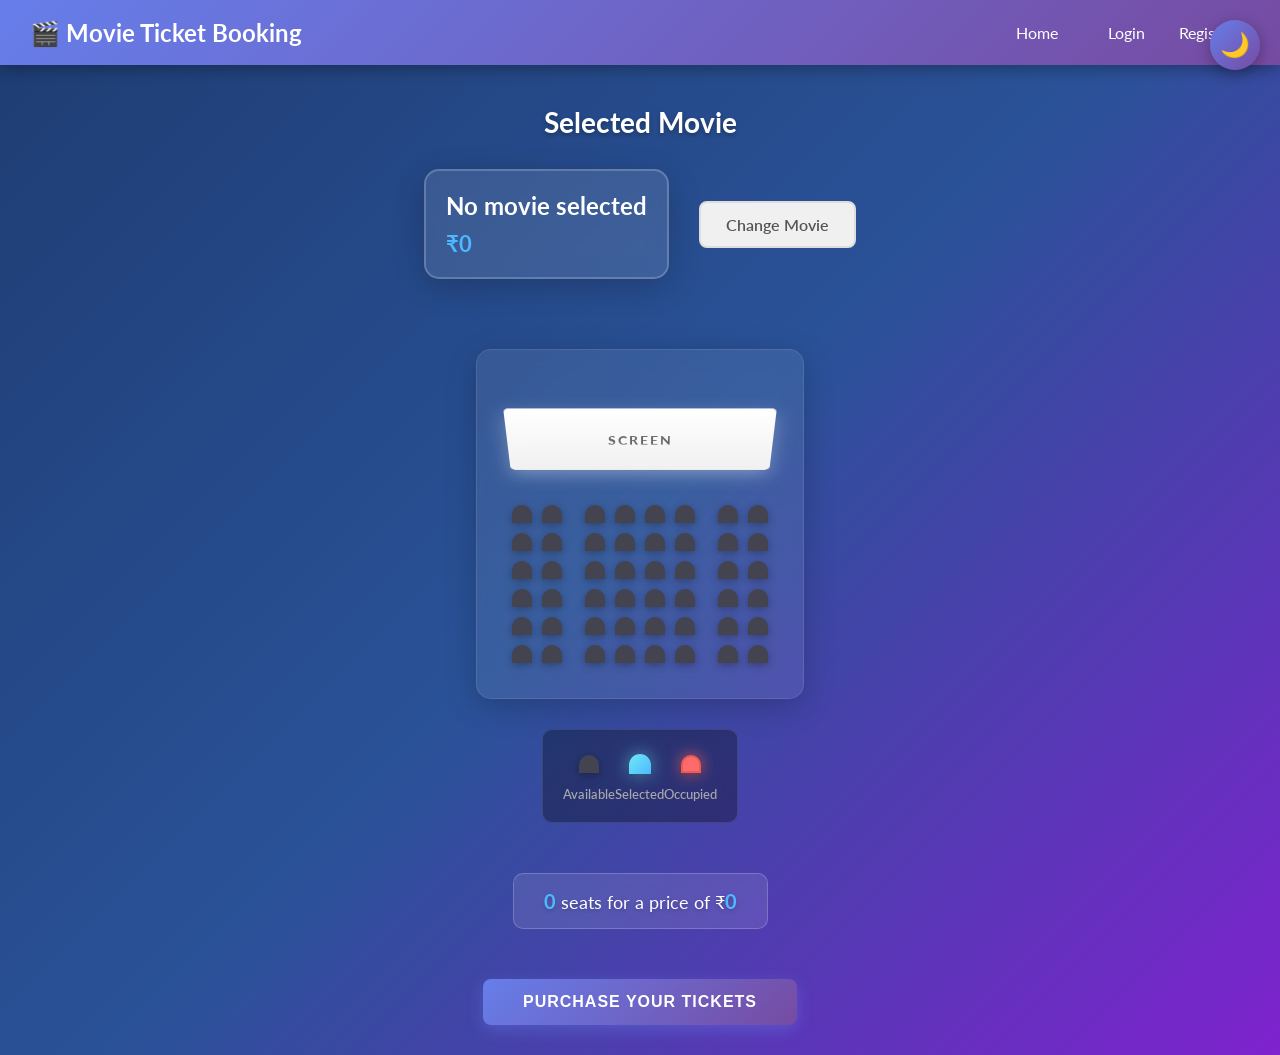
==== templates/booking.html @ c1f950c9 "Initial commit - Django movie booking website" ====
<!DOCTYPE html>
<html lang="en">
<head>
    <meta charset="UTF-8">
    <meta name="viewport" content="width=device-width, initial-scale=1.0">
    <title>Book Tickets - Movie Ticket Booking</title>
    <link rel="stylesheet" href="/static/style.css">
    <link rel="icon" href="data:image/svg+xml,<svg xmlns=%22http://www.w3.org/2000/svg%22 viewBox=%220 0 100 100%22><text y=%22.9em%22 font-size=%2290%22>🎬</text></svg>">
</head>
<body>
    <!-- Dark Mode Toggle -->
    <button class="dark-mode-toggle" onclick="toggleDarkMode()" title="Toggle Dark Mode">🌙</button>

    <!-- Navigation Bar -->
    <nav class="navbar">
        <h1>🎬 Movie Ticket Booking</h1>
        <div class="nav-links">
            <a href="/" class="nav-link">Home</a>
            <span id="authLinks">
                <a href="/login/" class="nav-link">Login</a>
                <a href="/register/" class="nav-link">Register</a>
            </span>
            <span id="userLinks" style="display: none;">
                <span id="userName" class="nav-link"></span>
                <a href="/payment-history/" class="nav-link">History</a>
                <a href="#" id="logoutBtn" class="nav-link">Logout</a>
            </span>
        </div>
    </nav>

    <!-- Selected Movie Info -->
    <div class="movie-selection-section">
        <h2>Selected Movie</h2>
        <div class="selected-movie-container" id="selectedMovieContainer">
            <div class="selected-movie-card" id="selectedMovieCard">
                <img id="selectedMovieImage" src="" alt="Movie Poster" class="selected-movie-poster">
                <div class="selected-movie-info">
                    <h3 id="selectedMovieTitle">No movie selected</h3>
                    <p class="price">₹<span id="selectedMoviePrice">0</span></p>
                </div>
            </div>
            <a href="/" class="btn btn-secondary change-movie-btn">Change Movie</a>
        </div>
    </div>

    <!-- Seat Selection -->
    <div class="container" id="seatContainer">
        <div class="screen">SCREEN</div>

        <div class="row">
            <div class="seat" data-seat-id="0" onclick="selectSeat(this)"></div>
            <div class="seat" data-seat-id="1" onclick="selectSeat(this)"></div>
            <div class="seat" data-seat-id="2" onclick="selectSeat(this)"></div>
            <div class="seat" data-seat-id="3" onclick="selectSeat(this)"></div>
            <div class="seat" data-seat-id="4" onclick="selectSeat(this)"></div>
            <div class="seat" data-seat-id="5" onclick="selectSeat(this)"></div>
            <div class="seat" data-seat-id="6" onclick="selectSeat(this)"></div>
            <div class="seat" data-seat-id="7" onclick="selectSeat(this)"></div>
        </div>
        <div class="row">
            <div class="seat" data-seat-id="8" onclick="selectSeat(this)"></div>
            <div class="seat" data-seat-id="9" onclick="selectSeat(this)"></div>
            <div class="seat" data-seat-id="10" onclick="selectSeat(this)"></div>
            <div class="seat" data-seat-id="11" onclick="selectSeat(this)"></div>
            <div class="seat" data-seat-id="12" onclick="selectSeat(this)"></div>
            <div class="seat" data-seat-id="13" onclick="selectSeat(this)"></div>
            <div class="seat" data-seat-id="14" onclick="selectSeat(this)"></div>
            <div class="seat" data-seat-id="15" onclick="selectSeat(this)"></div>
        </div>
        <div class="row">
            <div class="seat" data-seat-id="16" onclick="selectSeat(this)"></div>
            <div class="seat" data-seat-id="17" onclick="selectSeat(this)"></div>
            <div class="seat" data-seat-id="18" onclick="selectSeat(this)"></div>
            <div class="seat" data-seat-id="19" onclick="selectSeat(this)"></div>
            <div class="seat" data-seat-id="20" onclick="selectSeat(this)"></div>
            <div class="seat" data-seat-id="21" onclick="selectSeat(this)"></div>
            <div class="seat" data-seat-id="22" onclick="selectSeat(this)"></div>
            <div class="seat" data-seat-id="23" onclick="selectSeat(this)"></div>
        </div>
        <div class="row">
            <div class="seat" data-seat-id="24" onclick="selectSeat(this)"></div>
            <div class="seat" data-seat-id="25" onclick="selectSeat(this)"></div>
            <div class="seat" data-seat-id="26" onclick="selectSeat(this)"></div>
            <div class="seat" data-seat-id="27" onclick="selectSeat(this)"></div>
            <div class="seat" data-seat-id="28" onclick="selectSeat(this)"></div>
            <div class="seat" data-seat-id="29" onclick="selectSeat(this)"></div>
            <div class="seat" data-seat-id="30" onclick="selectSeat(this)"></div>
            <div class="seat" data-seat-id="31" onclick="selectSeat(this)"></div>
        </div>
        <div class="row">
            <div class="seat" data-seat-id="32" onclick="selectSeat(this)"></div>
            <div class="seat" data-seat-id="33" onclick="selectSeat(this)"></div>
            <div class="seat" data-seat-id="34" onclick="selectSeat(this)"></div>
            <div class="seat" data-seat-id="35" onclick="selectSeat(this)"></div>
            <div class="seat" data-seat-id="36" onclick="selectSeat(this)"></div>
            <div class="seat" data-seat-id="37" onclick="selectSeat(this)"></div>
            <div class="seat" data-seat-id="38" onclick="selectSeat(this)"></div>
            <div class="seat" data-seat-id="39" onclick="selectSeat(this)"></div>
        </div>
        <div class="row">
            <div class="seat" data-seat-id="40" onclick="selectSeat(this)"></div>
            <div class="seat" data-seat-id="41" onclick="selectSeat(this)"></div>
            <div class="seat" data-seat-id="42" onclick="selectSeat(this)"></div>
            <div class="seat" data-seat-id="43" onclick="selectSeat(this)"></div>
            <div class="seat" data-seat-id="44" onclick="selectSeat(this)"></div>
            <div class="seat" data-seat-id="45" onclick="selectSeat(this)"></div>
            <div class="seat" data-seat-id="46" onclick="selectSeat(this)"></div>
            <div class="seat" data-seat-id="47" onclick="selectSeat(this)"></div>
        </div>
    </div>

    <!-- Showcase -->
    <ul class="showcase" id="showcase">
        <li>
            <div class="seat"></div>
            <small>Available</small>
        </li>
        <li>
            <div class="seat selected"></div>
            <small>Selected</small>
        </li>
        <li>
            <div class="seat occupied"></div>
            <small>Occupied</small>
        </li>
    </ul>

    <!-- Text and Button -->
    <p class="text">
        <span id="count">0</span> seats for a price of ₹<span id="total">0</span>
    </p>

<div class="cta">
        <button class="purchase_btn" id="purchaseBtn" onclick="handlePurchaseClick()">Purchase Your Tickets</button>
    </div>

    <!-- Payment Status -->
    <div id="paymentStatus" class="payment-status" style="display: none;"></div>

    <!-- Customer Info Modal -->
    <div id="customerModal" class="modal">
        <div class="modal-content">
            <h2>Customer Information</h2>
            <form id="customerForm">
                <div class="form-group">
                    <label for="modalFirstName">First Name *</label>
                    <input type="text" id="modalFirstName" required>
                </div>
                <div class="form-group">
                    <label for="modalLastName">Last Name *</label>
                    <input type="text" id="modalLastName" required>
                </div>
                <div class="form-group">
                    <label for="modalEmail">Email *</label>
                    <input type="email" id="modalEmail" required>
                </div>
                <div class="form-group">
                    <label for="modalPhone">Phone *</label>
                    <input type="tel" id="modalPhone" required>
                </div>
<div class="modal-buttons">
                    <button type="button" id="cancelBtn" class="btn btn-secondary" onclick="closeCustomerModal()">Cancel</button>
                    <button type="button" id="proceedBtn" class="btn btn-primary" onclick="handleProceedToPayment()">Confirm & Select Payment</button>
                </div>
            </form>
        </div>
    </div>

<!-- Payment Method Modal -->
    <div id="paymentMethodModal" class="modal">
        <div class="modal-content">
            <h2>Select Payment Method</h2>
            <div class="payment-methods">
                <div class="payment-option" data-method="card" onclick="selectPaymentMethod('card')">
                    <div class="payment-icon">💳</div>
                    <h3>Card</h3>
                    <p>Pay with Debit/Credit Card</p>
                </div>
                <div class="payment-option" data-method="upi" onclick="selectPaymentMethod('upi')">
                    <div class="payment-icon">📱</div>
                    <h3>UPI</h3>
                    <p>Pay via UPI App</p>
                </div>
                <div class="payment-option" data-method="cash" onclick="selectPaymentMethod('cash')">
                    <div class="payment-icon">💵</div>
                    <h3>Cash</h3>
                    <p>Pay at Counter</p>
                </div>
            </div>
            <div class="modal-buttons">
                <button type="button" id="cancelPaymentMethodBtn" class="btn btn-secondary" onclick="closePaymentMethodModal()">Cancel</button>
            </div>
        </div>
    </div>

    <!-- UPI QR Modal -->
    <div id="upiModal" class="modal">
        <div class="modal-content">
            <h2>UPI Payment</h2>
            <div class="upi-details">
                <img id="qrCodeImage" src="" alt="UPI QR Code" style="max-width: 200px; display: none;">
                <div class="detail-item">
                    <span class="detail-label">Reference:</span>
                    <span class="detail-value" id="upiReference"></span>
                </div>
                <div class="detail-item">
                    <span class="detail-label">Amount:</span>
                    <span class="detail-value" id="upiAmount"></span>
                </div>
                <p style="margin-top: 15px; color: #666;">Scan the QR code using your UPI app to complete payment</p>
            </div>
            <div class="modal-buttons">
                <button type="button" id="cancelUpiBtn" class="btn btn-secondary">Cancel</button>
                <button type="button" id="confirmUpiBtn" class="btn btn-primary">I've Completed Payment</button>
            </div>
        </div>
    </div>

    <!-- Cash Payment Modal -->
    <div id="cashModal" class="modal">
        <div class="modal-content">
            <h2>Cash Booking Confirmed</h2>
            <div class="confirmation-details">
                <div class="detail-item">
                    <span class="detail-label">Booking Reference:</span>
                    <span class="detail-value" id="cashReference"></span>
                </div>
                <div class="detail-item">
                    <span class="detail-label">Total Amount:</span>
                    <span class="detail-value" id="cashAmount"></span>
                </div>
                <div class="detail-item">
                    <span class="detail-label">Number of Seats:</span>
                    <span class="detail-value" id="cashSeats"></span>
                </div>
            </div>
            <p style="margin-top: 15px; color: #666;">Please visit the cinema counter to complete your payment and collect your tickets.</p>
            <div class="modal-buttons">
                <button type="button" id="completeCashBtn" class="btn btn-primary">Done</button>
            </div>
        </div>
    </div>

    <!-- Additional Styles -->
    <style>
        .selected-movie-container {
            display: flex;
            align-items: center;
            justify-content: center;
            gap: 30px;
            margin-bottom: 40px;
            flex-wrap: wrap;
        }

        .selected-movie-card {
            display: flex;
            align-items: center;
            gap: 20px;
            background: rgba(255, 255, 255, 0.1);
            backdrop-filter: blur(10px);
            border-radius: 15px;
            padding: 20px;
            border: 2px solid rgba(255, 255, 255, 0.2);
            box-shadow: 0 8px 32px rgba(0, 0, 0, 0.2);
        }

        body.dark-mode .selected-movie-card {
            background: rgba(255, 255, 255, 0.05);
        }

        .selected-movie-poster {
            width: 120px;
            height: 180px;
            object-fit: cover;
            border-radius: 10px;
            box-shadow: 0 4px 15px rgba(0, 0, 0, 0.3);
        }

        .selected-movie-info {
            text-align: left;
        }

        .selected-movie-info h3 {
            color: #fff;
            font-size: 24px;
            margin-bottom: 10px;
            font-weight: bold;
        }

        .selected-movie-info .price {
            color: #4db8ff;
            font-size: 22px;
            font-weight: bold;
        }

        .change-movie-btn {
            padding: 12px 25px;
            text-decoration: none;
            display: inline-block;
        }

        .navbar {
            width: 100%;
            background: var(--navbar-gradient);
            padding: 15px 30px;
            display: flex;
            justify-content: space-between;
            align-items: center;
            box-shadow: 0 4px 15px rgba(0, 0, 0, 0.3);
        }

        .navbar h1 {
            color: white;
            font-size: 24px;
            margin: 0;
        }

        .nav-links {
            display: flex;
            gap: 20px;
            align-items: center;
        }

        .nav-link {
            color: white;
            text-decoration: none;
            padding: 8px 15px;
            border-radius: 5px;
            transition: background 0.3s;
        }

        .nav-link:hover {
            background: rgba(255, 255, 255, 0.2);
        }

        .modal {
            display: none;
            position: fixed;
            z-index: 1000;
            left: 0;
            top: 0;
            width: 100%;
            height: 100%;
            overflow: auto;
            background-color: rgba(0, 0, 0, 0.7);
            backdrop-filter: blur(5px);
        }

        .modal-content {
            background-color: #fefefe;
            margin: 5% auto;
            padding: 30px;
            border-radius: 15px;
            width: 90%;
            max-width: 500px;
            box-shadow: 0 10px 40px rgba(0, 0, 0, 0.3);
            animation: slideDown 0.3s ease-out;
        }

        @keyframes slideDown {
            from {
                opacity: 0;
                transform: translateY(-30px);
            }
            to {
                opacity: 1;
                transform: translateY(0);
            }
        }

        .modal-content h2 {
            color: #333;
            margin-bottom: 25px;
            font-size: 24px;
            text-align: center;
        }

        .form-group {
            margin-bottom: 20px;
        }

        .form-group label {
            display: block;
            margin-bottom: 8px;
            color: #555;
            font-weight: 600;
        }

        .form-group input {
            width: 100%;
            padding: 12px 15px;
            border: 2px solid #ddd;
            border-radius: 8px;
            font-size: 16px;
            transition: border-color 0.3s;
        }

        .form-group input:focus {
            outline: none;
            border-color: #667eea;
        }

        .modal-buttons {
            display: flex;
            gap: 15px;
            justify-content: flex-end;
            margin-top: 25px;
        }

        .btn {
            padding: 12px 25px;
            border: none;
            border-radius: 8px;
            font-size: 16px;
            font-weight: 600;
            cursor: pointer;
            transition: all 0.3s;
        }

        .btn-primary {
            background: linear-gradient(135deg, #667eea 0%, #764ba2 100%);
            color: white;
        }

        .btn-primary:hover {
            transform: translateY(-2px);
            box-shadow: 0 5px 15px rgba(102, 126, 234, 0.4);
        }

        .btn-secondary {
            background: #f0f0f0;
            color: #555;
            border: 2px solid #ddd;
        }

        .btn-secondary:hover {
            background: #e8e8e8;
        }

        .payment-status {
            position: fixed;
            top: 80px;
            left: 50%;
            transform: translateX(-50%);
            padding: 15px 30px;
            border-radius: 8px;
            background: #4caf50;
            color: white;
            font-weight: 600;
            z-index: 2000;
            animation: fadeIn 0.3s;
        }

        .payment-status.error {
            background: #f44336;
        }

        @keyframes fadeIn {
            from { opacity: 0; transform: translate(-50%, -20px); }
            to { opacity: 1; transform: translate(-50%, 0); }
        }

        .upi-details {
            text-align: center;
        }

        .upi-details img {
            margin: 20px 0;
        }
    </style>

    <script src="/static/backend.js"></script>
    <script>
        // Global function to select/deselect seats
        function selectSeat(seatElement) {
            if (seatElement.classList.contains('occupied')) {
                return; // Can't select occupied seats
            }
            
            // Toggle the selected class
            seatElement.classList.toggle('selected');
            
            // Update localStorage with selected seat indices
            const allSeats = document.querySelectorAll('.row .seat');
            const selectedSeats = document.querySelectorAll('.row .seat.selected');
            
            const seatsIndex = [...selectedSeats].map(seat => [...allSeats].indexOf(seat));
            localStorage.setItem('selectedSeats', JSON.stringify(seatsIndex));
            
            // Update the price display
            if (typeof updateDisplayPrice === 'function') {
                updateDisplayPrice();
            }
            
            console.log('Seat clicked:', seatElement.dataset.seatId, 'Selected:', seatElement.classList.contains('selected'));
        }

        // Dark mode toggle functionality
        function toggleDarkMode() {
            document.body.classList.toggle('dark-mode');
            const btn = document.querySelector('.dark-mode-toggle');
            if (document.body.classList.contains('dark-mode')) {
                btn.textContent = '☀️';
            } else {
                btn.textContent = '🌙';
            }
        }

        // Initialize selected movie from localStorage
        document.addEventListener('DOMContentLoaded', function() {
            const selectedMovieTitle = localStorage.getItem('selectedMovieTitle');
            const selectedMoviePrice = localStorage.getItem('selectedMoviePrice');
            const selectedMovieImage = localStorage.getItem('selectedMovieImage');

            const titleEl = document.getElementById('selectedMovieTitle');
            const priceEl = document.getElementById('selectedMoviePrice');
            const imageEl = document.getElementById('selectedMovieImage');

            if (selectedMovieTitle) {
                titleEl.textContent = selectedMovieTitle;
            }
            if (selectedMoviePrice) {
                priceEl.textContent = selectedMoviePrice;
            }
            if (selectedMovieImage) {
                imageEl.src = selectedMovieImage;
                imageEl.style.display = 'block';
            } else {
                imageEl.style.display = 'none';
            }

            // Initialize price display
            if (typeof updateDisplayPrice === 'function') {
                updateDisplayPrice();
            }
            
            // Initial seat refresh
            if (typeof refreshSeat === 'function') {
                refreshSeat();
            }
        });

        // Logout functionality
        document.getElementById('logoutBtn')?.addEventListener('click', async function(e) {
            e.preventDefault();
            try {
                const response = await fetch('/logout/', {
                    method: 'POST',
                    headers: {
                        'Content-Type': 'application/json'
                    }
                });
                const data = await response.json();
                if (data.success) {
                    localStorage.clear();
                    window.location.href = '/';
                }
            } catch (error) {
                console.error('Logout error:', error);
            }
        });

        // Check auth on page load
        async function checkAuth() {
            try {
                const response = await fetch('/user-info/');
                const data = await response.json();
                
                const authLinks = document.getElementById('authLinks');
                const userLinks = document.getElementById('userLinks');
                const userName = document.getElementById('userName');
                
                if (data.authenticated) {
                    authLinks.style.display = 'none';
                    userLinks.style.display = 'flex';
                    userName.textContent = data.name || data.phone;
                } else {
                    authLinks.style.display = 'flex';
                    userLinks.style.display = 'none';
                }
            } catch (error) {
                console.error('Auth check error:', error);
            }
        }

// Run auth check on load
        document.addEventListener('DOMContentLoaded', checkAuth);

// Handle purchase button click
        function handlePurchaseClick() {
            const seat_list = JSON.parse(localStorage.getItem("selectedSeats"));
            
            if (seat_list === null || seat_list.length === 0) {
                // Show error message
                const statusDiv = document.getElementById('paymentStatus');
                if (statusDiv) {
                    statusDiv.textContent = 'Please select at least one seat';
                    statusDiv.className = 'payment-status error';
                    statusDiv.style.display = 'block';
                    setTimeout(() => {
                        statusDiv.style.display = 'none';
                    }, 3000);
                }
                return;
            }
            
            // Show modal for customer info
            const customerModal = document.getElementById('customerModal');
            if (customerModal) {
                customerModal.style.display = 'block';
            }
        }
        
        // Close customer modal
        function closeCustomerModal() {
            const customerModal = document.getElementById('customerModal');
            if (customerModal) {
                customerModal.style.display = 'none';
            }
        }
        
// Handle proceed to payment
        async function handleProceedToPayment() {
            const first_name = document.getElementById('modalFirstName').value.trim();
            const last_name = document.getElementById('modalLastName').value.trim();
            const email = document.getElementById('modalEmail').value.trim();
            const phone = document.getElementById('modalPhone').value.trim();
            
            if (!first_name || !last_name || !email || !phone) {
                alert('Please fill in all required fields');
                return;
            }
            
            const selectedMovieTitle = localStorage.getItem('selectedMovieTitle');
            if (!selectedMovieTitle) {
                alert('Please select a movie');
                return;
            }
            
            const seat_list = JSON.parse(localStorage.getItem("selectedSeats"));
            if (seat_list === null || seat_list.length === 0) {
                alert('Please select at least one seat');
                return;
            }
            
            // Close customer modal and show payment method selection
            const customerModal = document.getElementById('customerModal');
            if (customerModal) customerModal.style.display = 'none';
            
            const paymentMethodModal = document.getElementById('paymentMethodModal');
            if (paymentMethodModal) paymentMethodModal.style.display = 'block';
        }
        
        // Close payment method modal
        function closePaymentMethodModal() {
            const paymentMethodModal = document.getElementById('paymentMethodModal');
            if (paymentMethodModal) {
                paymentMethodModal.style.display = 'none';
            }
        }
        
        // Select payment method and process payment
        async function selectPaymentMethod(paymentMethod) {
            const first_name = document.getElementById('modalFirstName').value.trim();
            const last_name = document.getElementById('modalLastName').value.trim();
            const email = document.getElementById('modalEmail').value.trim();
            const phone = document.getElementById('modalPhone').value.trim();
            const movie_title = localStorage.getItem('selectedMovieTitle');
            const seat_list = JSON.parse(localStorage.getItem("selectedSeats"));
            
            const data = {
                movie_title,
                seat_list,
                first_name,
                last_name,
                email,
                phone,
                payment_method: paymentMethod
            };
            
            try {
                const res = await fetch("/payment/", {
                    method: "POST",
                    headers: {
                        "Content-Type": "application/json"
                    },
                    body: JSON.stringify(data)
                });
                
                const result = await res.json();
                
                // Close payment method modal
                const paymentMethodModal = document.getElementById('paymentMethodModal');
                if (paymentMethodModal) paymentMethodModal.style.display = 'none';
                
                if (paymentMethod === 'card') {
                    if (result.payment_url) {
                        window.location.href = result.payment_url;
                    } else if (result.test_mode) {
                        window.location.href = result.confirm_url;
                    } else {
                        alert('Error: ' + (result.error || 'Failed to process payment'));
                    }
                } else if (paymentMethod === 'upi') {
                    if (result.booking_reference && result.total_amount) {
                        const qrRes = await fetch("/generate-upi-qr/", {
                            method: "POST",
                            headers: { "Content-Type": "application/json" },
                            body: JSON.stringify({
                                booking_reference: result.booking_reference,
                                total_amount: result.total_amount,
                                phone: phone
                            })
                        });
                        const qrData = await qrRes.json();
                        
                        const qrCodeImg = document.getElementById('qrCodeImage');
                        const upiRef = document.getElementById('upiReference');
                        const upiAmt = document.getElementById('upiAmount');
                        const upiModal = document.getElementById('upiModal');
                        
                        if (qrCodeImg && upiRef && upiAmt && qrData.qr_code) {
                            qrCodeImg.src = qrData.qr_code;
                            qrCodeImg.style.display = 'block';
                            upiRef.textContent = result.booking_reference;
                            upiAmt.textContent = '₹' + result.total_amount;
                            if (upiModal) upiModal.style.display = 'block';
                        }
                    }
                } else if (paymentMethod === 'cash') {
                    if (result.booking_reference && result.total_amount) {
                        const cashRef = document.getElementById('cashReference');
                        const cashAmt = document.getElementById('cashAmount');
                        const cashSeats = document.getElementById('cashSeats');
                        const cashModal = document.getElementById('cashModal');
                        
                        if (cashRef && cashAmt && cashSeats) {
                            cashRef.textContent = result.booking_reference;
                            cashAmt.textContent = '₹' + result.total_amount;
                            cashSeats.textContent = seat_list.length;
                        }
                        
                        // Clear selected seats
                        localStorage.setItem('selectedSeats', JSON.stringify([]));
                        localStorage.setItem('selectedMoviePrice', '');
                        localStorage.setItem('selectedMovieTitle', '');
                        
                        if (cashModal) cashModal.style.display = 'block';
                    }
                }
            } catch (e) {
                alert('Error: ' + e.message);
            }
        }
    </script>
</body>
</html>
---- static/style.css ----
@import url('https://fonts.googleapis.com/css?family=Lato&display=swap');

* {
  box-sizing: border-box;
  margin: 0;
  padding: 0;
}

:root {
  --bg-gradient: linear-gradient(135deg, #1e3c72 0%, #2a5298 50%, #7e22ce 100%);
  --text-color: #fff;
  --container-bg: rgba(255, 255, 255, 0.08);
  --navbar-gradient: linear-gradient(135deg, #667eea 0%, #764ba2 100%);
  --input-border: rgba(255, 255, 255, 0.3);
}

body.dark-mode {
  --bg-gradient: #1a1a1a;
  --text-color: #e0e0e0;
  --container-bg: rgba(255, 255, 255, 0.05);
  --navbar-gradient: linear-gradient(135deg, #2d2d2d 0%, #3d3d3d 100%);
  --input-border: rgba(255, 255, 255, 0.1);
}

body {
  background: var(--bg-gradient);
  color: var(--text-color);
  display: flex;
  flex-direction: column;
  align-items: center;
  justify-content: flex-start;
  min-height: 100vh;
  font-family: 'Lato', sans-serif;
  padding-top: 0;
  transition: background 0.3s ease, color 0.3s ease;
}

.movie-container {
  margin: 40px 0 30px 0;
  text-align: center;
}

.movie-container label {
  font-size: 18px;
  font-weight: bold;
  margin-right: 15px;
  color: #fff;
  text-shadow: 0 2px 4px rgba(0,0,0,0.3);
}

.movie-selection-section {
  margin: 40px 0 30px 0;
  text-align: center;
  width: 100%;
}

.movie-selection-section h2 {
  font-size: 28px;
  color: #fff;
  margin-bottom: 30px;
  text-shadow: 0 2px 4px rgba(0,0,0,0.3);
  font-weight: bold;
}

.movie-gallery {
  display: grid;
  grid-template-columns: repeat(auto-fit, minmax(200px, 1fr));
  gap: 25px;
  padding: 0 20px;
  max-width: 1200px;
  margin: 0 auto 30px;
}

.movie-card {
  position: relative;
  cursor: pointer;
  transition: all 0.3s ease;
  border-radius: 12px;
  overflow: hidden;
  box-shadow: 0 4px 15px rgba(0, 0, 0, 0.3);
  border: 3px solid transparent;
}

.movie-card:hover {
  transform: translateY(-8px);
  box-shadow: 0 8px 25px rgba(102, 126, 234, 0.4);
}

.movie-card.selected {
  border-color: #4db8ff;
  box-shadow: 0 0 20px rgba(77, 184, 255, 0.8);
  transform: scale(1.05);
}

.movie-poster {
  width: 100%;
  height: 300px;
  object-fit: cover;
  display: block;
  background: linear-gradient(135deg, #667eea 0%, #764ba2 100%);
}

.movie-poster.placeholder {
  display: flex;
  align-items: center;
  justify-content: center;
  background: linear-gradient(135deg, #667eea 0%, #764ba2 100%);
  height: 300px;
  color: white;
  font-weight: bold;
  font-size: 18px;
  text-align: center;
  padding: 20px;
}

.placeholder-text {
  word-wrap: break-word;
  width: 100%;
}

.movie-info {
  background: rgba(45, 52, 54, 0.95);
  padding: 15px;
  text-align: center;
  backdrop-filter: blur(10px);
  border-top: 2px solid rgba(255, 255, 255, 0.1);
}

.movie-info h3 {
  color: #fff;
  margin: 0 0 10px 0;
  font-size: 16px;
  font-weight: bold;
}

.movie-info .price {
  color: #4db8ff;
  font-size: 18px;
  font-weight: bold;
  margin: 0;
}

.dark-mode .movie-info {
  background: rgba(20, 20, 20, 0.95);
}

.movie-container select {
  background: var(--navbar-gradient);
  border: 2px solid var(--input-border);
  border-radius: 8px;
  font-size: 16px;
  padding: 12px 20px;
  color: white;
  font-weight: bold;
  cursor: pointer;
  -moz-appearance: none;
  -webkit-appearance: none;
  appearance: none;
  background-image: url("data:image/svg+xml;charset=UTF-8,%3csvg xmlns='http://www.w3.org/2000/svg' viewBox='0 0 24 24' fill='none' stroke='currentColor' stroke-width='2' stroke-linecap='round' stroke-linejoin='round'%3e%3cpolyline points='6 9 12 15 18 9'%3e%3c/polyline%3e%3c/svg%3e");
  background-repeat: no-repeat;
  background-position: right 10px center;
  background-size: 1.5em;
  padding-right: 40px;
  box-shadow: 0 4px 15px rgba(102, 126, 234, 0.4);
  transition: all 0.3s ease;
}

.movie-container select option {
  background-color: #2d3436;
  color: #dfe6e9;
  padding: 10px;
  font-weight: bold;
}

.dark-mode .movie-container select option {
  background-color: #1a1a1a;
  color: #e0e0e0;
}

.movie-container select:hover {
  box-shadow: 0 6px 20px rgba(102, 126, 234, 0.6);
  transform: translateY(-2px);
}

.container {
  perspective: 1000px;
  margin-bottom: 30px;
  background: var(--container-bg);
  padding: 30px;
  border-radius: 15px;
  backdrop-filter: blur(10px);
  box-shadow: 0 8px 32px rgba(0, 0, 0, 0.2);
  border: 1px solid rgba(255, 255, 255, 0.1);
  transition: background 0.3s ease;
}

.seat {
  background-color: #444451;
  height: 18px;
  width: 20px;
  margin: 5px;
  border-top-left-radius: 10px;
  border-top-right-radius: 10px;
  transition: all 0.3s ease;
  box-shadow: 0 2px 8px rgba(0, 0, 0, 0.3);
}

.seat.selected {
  background: linear-gradient(135deg, #6feaf6 0%, #4db8ff 100%);
  box-shadow: 0 0 15px rgba(111, 234, 246, 0.6), 0 2px 8px rgba(0, 0, 0, 0.3);
  transform: scale(1.1);
}

.seat.occupied {
  background-color: #ff6b6b;
  background-image: none;
  box-shadow: 0 0 15px rgba(255, 107, 107, 0.8), 0 2px 8px rgba(0, 0, 0, 0.3);
  opacity: 1;
  cursor: not-allowed;
  border: 2px solid #ee5a52;
}

.seat:nth-of-type(2) {
  margin-right: 18px;
}

.seat:nth-last-of-type(2) {
  margin-left: 18px;
}

.seat:not(.occupied):hover {
  cursor: pointer;
  transform: scale(1.2);
}

.showcase .seat:not(.occupied):hover {
  cursor: default;
  transform: scale(1);
}

.showcase {
  background: rgba(0, 0, 0, 0.3);
  padding: 20px;
  border-radius: 10px;
  color: #aaa;
  list-style-type: none;
  display: flex;
  justify-content: space-around;
  margin-bottom: 30px;
  backdrop-filter: blur(10px);
  border: 1px solid rgba(255, 255, 255, 0.1);
}

.showcase li {
  display: flex;
  align-items: center;
  justify-content: center;
  flex-direction: column;
}

.showcase li small {
  margin-top: 8px;
  font-size: 13px;
  font-weight: 500;
}

.row {
  display: flex;
}

.screen {
  background: linear-gradient(180deg, #ffffff 0%, #f0f0f0 100%);
  height: 80px;
  width: 100%;
  margin: 20px 0;
  transform: rotateX(-45deg);
  box-shadow: 0 8px 20px rgba(255, 255, 255, 0.3), inset 0 2px 5px rgba(255, 255, 255, 0.5);
  border-radius: 5px;
  display: flex;
  align-items: center;
  justify-content: center;
  color: #666;
  font-size: 14px;
  font-weight: bold;
  letter-spacing: 2px;
}

p.text {
  margin: 20px 0;
  font-size: 18px;
  text-shadow: 0 2px 4px rgba(0, 0, 0, 0.2);
  background: rgba(255, 255, 255, 0.1);
  padding: 15px 30px;
  border-radius: 10px;
  backdrop-filter: blur(10px);
  border: 1px solid rgba(255, 255, 255, 0.2);
}

p.text span {
  color: #4db8ff;
  font-weight: bold;
  font-size: 20px;
}


.purchase_btn {
  padding: 14px 40px;
  cursor: pointer;
  background: linear-gradient(135deg, #667eea 0%, #764ba2 100%);
  color: white;
  border: none;
  border-radius: 8px;
  font-size: 16px;
  font-weight: bold;
  transition: all 0.3s ease;
  box-shadow: 0 5px 15px rgba(102, 126, 234, 0.4);
  text-transform: uppercase;
  letter-spacing: 1px;
}

.purchase_btn:hover {
  transform: translateY(-3px);
  box-shadow: 0 8px 25px rgba(102, 126, 234, 0.6);
}

.purchase_btn:active {
  transform: translateY(-1px);
}

.cta {
  margin: 30px 0;
}

.dark-mode-toggle {
  position: fixed;
  top: 20px;
  right: 20px;
  z-index: 999;
  background: var(--navbar-gradient);
  color: white;
  border: none;
  border-radius: 50%;
  width: 50px;
  height: 50px;
  cursor: pointer;
  font-size: 24px;
  display: flex;
  align-items: center;
  justify-content: center;
  box-shadow: 0 4px 15px rgba(0, 0, 0, 0.3);
  transition: all 0.3s ease;
}

.dark-mode-toggle:hover {
  transform: scale(1.1);
  box-shadow: 0 6px 20px rgba(0, 0, 0, 0.4);
}

/* Responsive Design */
@media (max-width: 768px) {
  body {
    padding: 0 10px;
  }
  
  .navbar {
    padding: 12px 15px;
    flex-direction: column;
    gap: 15px;
  }
  
  .navbar h1 {
    font-size: 18px;
  }
  
  .nav-links {
    flex-wrap: wrap;
    justify-content: center;
    gap: 10px;
  }
  
  .movie-container {
    margin: 30px 0 20px 0;
  }
  
  .movie-container label {
    font-size: 16px;
    margin-right: 10px;
  }
  
  .movie-container select {
    font-size: 14px;
    padding: 10px 15px;
    max-width: 100%;
  }
  
  .movie-selection-section h2 {
    font-size: 22px;
    margin-bottom: 20px;
  }
  
  .movie-gallery {
    grid-template-columns: repeat(auto-fit, minmax(150px, 1fr));
    gap: 15px;
    padding: 0 10px;
    margin-bottom: 20px;
  }
  
  .movie-poster {
    height: 220px;
  }
  
  .movie-info h3 {
    font-size: 14px;
  }
  
  .container {
    margin-bottom: 20px;
    padding: 20px;
    max-width: 90vw;
  }
  
  .seat {
    height: 14px;
    width: 16px;
    margin: 4px;
  }
  
  .screen {
    height: 60px;
    margin: 15px 0;
    font-size: 12px;
  }
  
  .showcase {
    flex-direction: column;
    gap: 15px;
    padding: 15px;
  }
  
  .showcase li {
    flex-direction: row;
  }
  
  .showcase li small {
    margin-left: 8px;
    margin-top: 0;
  }
  
  p.text {
    font-size: 16px;
    padding: 12px 20px;
    margin: 15px 0;
  }
  
  .purchase_btn {
    padding: 12px 30px;
    font-size: 14px;
    width: 100%;
  }
  
  .modal-content {
    width: 95%;
    padding: 20px;
  }
  
  .modal-buttons {
    flex-direction: column;
  }
  
  .modal-buttons button {
    width: 100%;
  }
}

@media (max-width: 480px) {
  .movie-container label {
    display: block;
    margin-bottom: 10px;
    margin-right: 0;
  }
  
  .movie-container select {
    width: 100%;
    padding: 10px;
  }
  
  .screen {
    height: 50px;
  }
  
  .seat {
    height: 12px;
    width: 14px;
    margin: 3px;
  }
  
  p.text {
    font-size: 14px;
    padding: 10px 15px;
  }
  
  .purchase_btn {
    padding: 10px 20px;
    font-size: 13px;
  }
}

/* Payment Method Styles */
.payment-methods {
  display: grid;
  grid-template-columns: repeat(auto-fit, minmax(120px, 1fr));
  gap: 15px;
  margin: 25px 0;
}

.payment-option {
  padding: 20px;
  border: 2px solid #ddd;
  border-radius: 12px;
  text-align: center;
  cursor: pointer;
  transition: all 0.3s ease;
  background: #f9f9f9;
}

body.dark-mode .payment-option {
  background: #2d2d2d;
  border-color: #444;
}

.payment-option:hover {
  border-color: #667eea;
  box-shadow: 0 4px 12px rgba(102, 126, 234, 0.3);
  transform: translateY(-2px);
}

.payment-option.selected {
  border-color: #667eea;
  background: #f0f4ff;
  box-shadow: 0 6px 20px rgba(102, 126, 234, 0.4);
}

body.dark-mode .payment-option.selected {
  background: #3d3d5c;
  border-color: #667eea;
}

.payment-icon {
  font-size: 40px;
  margin-bottom: 10px;
}

.payment-option h3 {
  font-size: 16px;
  color: #333;
  margin: 10px 0 5px;
  font-weight: 600;
}

body.dark-mode .payment-option h3 {
  color: #e0e0e0;
}

.payment-option p {
  font-size: 12px;
  color: #999;
  margin: 0;
}

body.dark-mode .payment-option p {
  color: #aaa;
}

.success-icon-simple {
  font-size: 60px;
  margin: 20px 0;
}

.confirmation-details {
  background: #f8f9fa;
  border-left: 4px solid #667eea;
  padding: 20px;
  border-radius: 10px;
  margin: 20px 0;
}

body.dark-mode .confirmation-details {
  background: #2d2d2d;
  border-left-color: #667eea;
}

.detail-item {
  display: flex;
  justify-content: space-between;
  margin: 12px 0;
  padding: 8px 0;
  border-bottom: 1px solid #e0e0e0;
}

body.dark-mode .detail-item {
  border-bottom-color: #444;
}

.detail-item:last-child {
  border-bottom: none;
}

.detail-label {
  font-weight: 600;
  color: #2d3436;
}

body.dark-mode .detail-label {
  color: #e0e0e0;
}

.detail-value {
  color: #667eea;
  font-weight: 600;
}

/* Responsive Payment Methods */
@media (max-width: 480px) {
  .payment-methods {
    grid-template-columns: 1fr;
  }
  
  .payment-option {
    padding: 15px;
  }
  
  .payment-icon {
    font-size: 35px;
  }
  
  .payment-option h3 {
    font-size: 15px;
  }
}
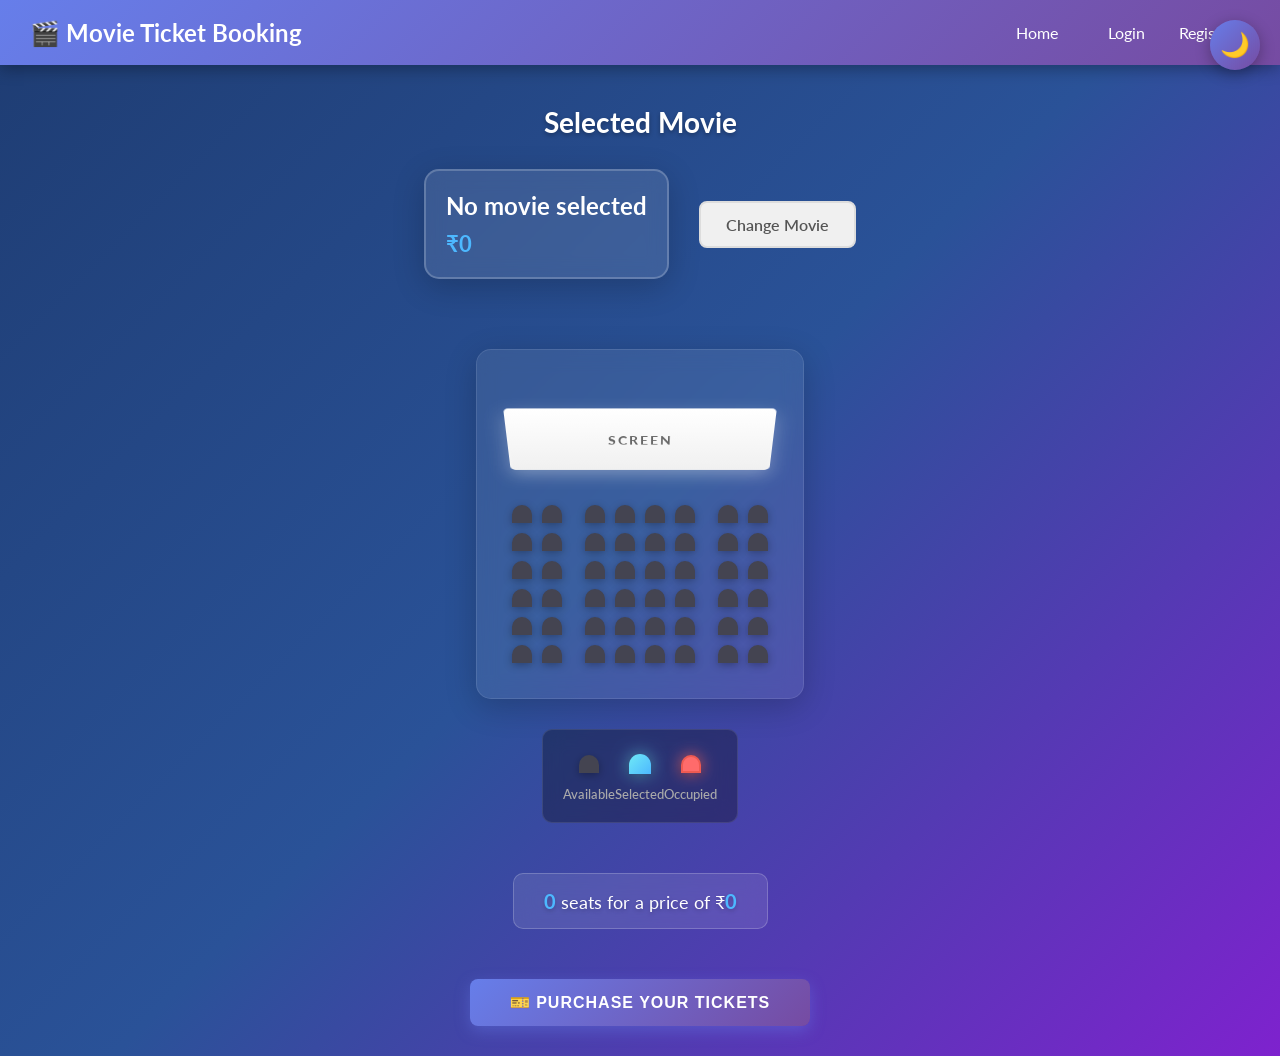
==== commit 4b5dfb09: "Update all files: stage payment fixes, frontend improvements, add movie image scripts and assets (20" ====
--- a/templates/booking.html
+++ b/templates/booking.html
@@ -131,8 +131,47 @@
     </p>
 
 <div class="cta">
-        <button class="purchase_btn" id="purchaseBtn" onclick="handlePurchaseClick()">Purchase Your Tickets</button>
-    </div>
+        <button class="purchase_btn" id="purchaseBtn">🎫 PURCHASE YOUR TICKETS</button>
+    </div>
+
+    <script>
+    async function handleSimpleCashBooking() {
+        const seat_list = JSON.parse(localStorage.getItem("selectedSeats") || "[]");
+        const movie_title = localStorage.getItem('selectedMovieTitle') || '';
+        const ticketPrice = +localStorage.getItem('selectedMoviePrice') || 0;
+        
+        if (seat_list.length === 0) return alert('Select seats first!');
+        if (!movie_title) return alert('Select movie first!');
+        
+        const first_name = prompt('First Name:') || 'Guest';
+        const phone = prompt('Phone:') || 'N/A';
+        
+        const formData = {
+            seat_list, movie_title, 
+            first_name, phone,
+            payment_method: 'cash'
+        };
+        
+        try {
+            const res = await fetch('/payment/', {
+                method: 'POST',
+                headers: {'Content-Type': 'application/json'},
+                body: JSON.stringify(formData)
+            });
+            const data = await res.json();
+            
+            if (data.booking_reference) {
+                alert(`✅ Booked! Reference: ${data.booking_reference}\nPay ₹${data.total_amount} at counter`);
+                localStorage.removeItem('selectedSeats');
+                location.reload(); // Refresh seats
+            } else {
+                alert('Booking failed: ' + (data.error || 'Try again'));
+            }
+        } catch(e) {
+            alert('Error: ' + e.message);
+        }
+    }
+    </script>
 
     <!-- Payment Status -->
     <div id="paymentStatus" class="payment-status" style="display: none;"></div>
@@ -470,288 +509,53 @@
     </style>
 
     <script src="/static/backend.js"></script>
+
     <script>
-        // Global function to select/deselect seats
-        function selectSeat(seatElement) {
-            if (seatElement.classList.contains('occupied')) {
-                return; // Can't select occupied seats
-            }
-            
-            // Toggle the selected class
-            seatElement.classList.toggle('selected');
-            
-            // Update localStorage with selected seat indices
-            const allSeats = document.querySelectorAll('.row .seat');
-            const selectedSeats = document.querySelectorAll('.row .seat.selected');
-            
-            const seatsIndex = [...selectedSeats].map(seat => [...allSeats].indexOf(seat));
-            localStorage.setItem('selectedSeats', JSON.stringify(seatsIndex));
-            
-            // Update the price display
-            if (typeof updateDisplayPrice === 'function') {
-                updateDisplayPrice();
-            }
-            
-            console.log('Seat clicked:', seatElement.dataset.seatId, 'Selected:', seatElement.classList.contains('selected'));
-        }
-
-        // Dark mode toggle functionality
-        function toggleDarkMode() {
+        // Dark mode
+        window.toggleDarkMode = function() {
             document.body.classList.toggle('dark-mode');
             const btn = document.querySelector('.dark-mode-toggle');
-            if (document.body.classList.contains('dark-mode')) {
-                btn.textContent = '☀️';
-            } else {
-                btn.textContent = '🌙';
-            }
-        }
-
-        // Initialize selected movie from localStorage
+            btn.textContent = document.body.classList.contains('dark-mode') ? '☀️' : '🌙';
+        };
+
+        // Init movie display & refresh
         document.addEventListener('DOMContentLoaded', function() {
-            const selectedMovieTitle = localStorage.getItem('selectedMovieTitle');
-            const selectedMoviePrice = localStorage.getItem('selectedMoviePrice');
-            const selectedMovieImage = localStorage.getItem('selectedMovieImage');
-
+            // Load movie info
             const titleEl = document.getElementById('selectedMovieTitle');
             const priceEl = document.getElementById('selectedMoviePrice');
             const imageEl = document.getElementById('selectedMovieImage');
-
-            if (selectedMovieTitle) {
-                titleEl.textContent = selectedMovieTitle;
-            }
-            if (selectedMoviePrice) {
-                priceEl.textContent = selectedMoviePrice;
-            }
-            if (selectedMovieImage) {
-                imageEl.src = selectedMovieImage;
+            const title = localStorage.getItem('selectedMovieTitle') || '';
+            const price = localStorage.getItem('selectedMoviePrice') || '0';
+            const img = localStorage.getItem('selectedMovieImage') || '';
+
+            titleEl.textContent = title || 'No movie selected';
+            priceEl.textContent = price;
+            if (img) {
+                imageEl.src = img;
                 imageEl.style.display = 'block';
             } else {
                 imageEl.style.display = 'none';
             }
 
-            // Initialize price display
-            if (typeof updateDisplayPrice === 'function') {
-                updateDisplayPrice();
-            }
-            
-            // Initial seat refresh
-            if (typeof refreshSeat === 'function') {
-                refreshSeat();
-            }
+            // Init refresh/price
+            setTimeout(() => {
+                if (typeof refreshSeat === 'function') refreshSeat();
+                if (typeof updateDisplayPrice === 'function') updateDisplayPrice();
+            }, 100);
+
+            // Logout
+            const logoutBtn = document.getElementById('logoutBtn');
+            if (logoutBtn) logoutBtn.onclick = async (e) => {
+                e.preventDefault();
+                try {
+                    const res = await fetch('/logout/', {method: 'POST', headers:{'Content-Type':'application/json'}});
+                    if ((await res.json()).success) {
+                        localStorage.clear();
+                        window.location.href = '/';
+                    }
+                } catch(e) { console.error(e); }
+            };
         });
-
-        // Logout functionality
-        document.getElementById('logoutBtn')?.addEventListener('click', async function(e) {
-            e.preventDefault();
-            try {
-                const response = await fetch('/logout/', {
-                    method: 'POST',
-                    headers: {
-                        'Content-Type': 'application/json'
-                    }
-                });
-                const data = await response.json();
-                if (data.success) {
-                    localStorage.clear();
-                    window.location.href = '/';
-                }
-            } catch (error) {
-                console.error('Logout error:', error);
-            }
-        });
-
-        // Check auth on page load
-        async function checkAuth() {
-            try {
-                const response = await fetch('/user-info/');
-                const data = await response.json();
-                
-                const authLinks = document.getElementById('authLinks');
-                const userLinks = document.getElementById('userLinks');
-                const userName = document.getElementById('userName');
-                
-                if (data.authenticated) {
-                    authLinks.style.display = 'none';
-                    userLinks.style.display = 'flex';
-                    userName.textContent = data.name || data.phone;
-                } else {
-                    authLinks.style.display = 'flex';
-                    userLinks.style.display = 'none';
-                }
-            } catch (error) {
-                console.error('Auth check error:', error);
-            }
-        }
-
-// Run auth check on load
-        document.addEventListener('DOMContentLoaded', checkAuth);
-
-// Handle purchase button click
-        function handlePurchaseClick() {
-            const seat_list = JSON.parse(localStorage.getItem("selectedSeats"));
-            
-            if (seat_list === null || seat_list.length === 0) {
-                // Show error message
-                const statusDiv = document.getElementById('paymentStatus');
-                if (statusDiv) {
-                    statusDiv.textContent = 'Please select at least one seat';
-                    statusDiv.className = 'payment-status error';
-                    statusDiv.style.display = 'block';
-                    setTimeout(() => {
-                        statusDiv.style.display = 'none';
-                    }, 3000);
-                }
-                return;
-            }
-            
-            // Show modal for customer info
-            const customerModal = document.getElementById('customerModal');
-            if (customerModal) {
-                customerModal.style.display = 'block';
-            }
-        }
-        
-        // Close customer modal
-        function closeCustomerModal() {
-            const customerModal = document.getElementById('customerModal');
-            if (customerModal) {
-                customerModal.style.display = 'none';
-            }
-        }
-        
-// Handle proceed to payment
-        async function handleProceedToPayment() {
-            const first_name = document.getElementById('modalFirstName').value.trim();
-            const last_name = document.getElementById('modalLastName').value.trim();
-            const email = document.getElementById('modalEmail').value.trim();
-            const phone = document.getElementById('modalPhone').value.trim();
-            
-            if (!first_name || !last_name || !email || !phone) {
-                alert('Please fill in all required fields');
-                return;
-            }
-            
-            const selectedMovieTitle = localStorage.getItem('selectedMovieTitle');
-            if (!selectedMovieTitle) {
-                alert('Please select a movie');
-                return;
-            }
-            
-            const seat_list = JSON.parse(localStorage.getItem("selectedSeats"));
-            if (seat_list === null || seat_list.length === 0) {
-                alert('Please select at least one seat');
-                return;
-            }
-            
-            // Close customer modal and show payment method selection
-            const customerModal = document.getElementById('customerModal');
-            if (customerModal) customerModal.style.display = 'none';
-            
-            const paymentMethodModal = document.getElementById('paymentMethodModal');
-            if (paymentMethodModal) paymentMethodModal.style.display = 'block';
-        }
-        
-        // Close payment method modal
-        function closePaymentMethodModal() {
-            const paymentMethodModal = document.getElementById('paymentMethodModal');
-            if (paymentMethodModal) {
-                paymentMethodModal.style.display = 'none';
-            }
-        }
-        
-        // Select payment method and process payment
-        async function selectPaymentMethod(paymentMethod) {
-            const first_name = document.getElementById('modalFirstName').value.trim();
-            const last_name = document.getElementById('modalLastName').value.trim();
-            const email = document.getElementById('modalEmail').value.trim();
-            const phone = document.getElementById('modalPhone').value.trim();
-            const movie_title = localStorage.getItem('selectedMovieTitle');
-            const seat_list = JSON.parse(localStorage.getItem("selectedSeats"));
-            
-            const data = {
-                movie_title,
-                seat_list,
-                first_name,
-                last_name,
-                email,
-                phone,
-                payment_method: paymentMethod
-            };
-            
-            try {
-                const res = await fetch("/payment/", {
-                    method: "POST",
-                    headers: {
-                        "Content-Type": "application/json"
-                    },
-                    body: JSON.stringify(data)
-                });
-                
-                const result = await res.json();
-                
-                // Close payment method modal
-                const paymentMethodModal = document.getElementById('paymentMethodModal');
-                if (paymentMethodModal) paymentMethodModal.style.display = 'none';
-                
-                if (paymentMethod === 'card') {
-                    if (result.payment_url) {
-                        window.location.href = result.payment_url;
-                    } else if (result.test_mode) {
-                        window.location.href = result.confirm_url;
-                    } else {
-                        alert('Error: ' + (result.error || 'Failed to process payment'));
-                    }
-                } else if (paymentMethod === 'upi') {
-                    if (result.booking_reference && result.total_amount) {
-                        const qrRes = await fetch("/generate-upi-qr/", {
-                            method: "POST",
-                            headers: { "Content-Type": "application/json" },
-                            body: JSON.stringify({
-                                booking_reference: result.booking_reference,
-                                total_amount: result.total_amount,
-                                phone: phone
-                            })
-                        });
-                        const qrData = await qrRes.json();
-                        
-                        const qrCodeImg = document.getElementById('qrCodeImage');
-                        const upiRef = document.getElementById('upiReference');
-                        const upiAmt = document.getElementById('upiAmount');
-                        const upiModal = document.getElementById('upiModal');
-                        
-                        if (qrCodeImg && upiRef && upiAmt && qrData.qr_code) {
-                            qrCodeImg.src = qrData.qr_code;
-                            qrCodeImg.style.display = 'block';
-                            upiRef.textContent = result.booking_reference;
-                            upiAmt.textContent = '₹' + result.total_amount;
-                            if (upiModal) upiModal.style.display = 'block';
-                        }
-                    }
-                } else if (paymentMethod === 'cash') {
-                    if (result.booking_reference && result.total_amount) {
-                        const cashRef = document.getElementById('cashReference');
-                        const cashAmt = document.getElementById('cashAmount');
-                        const cashSeats = document.getElementById('cashSeats');
-                        const cashModal = document.getElementById('cashModal');
-                        
-                        if (cashRef && cashAmt && cashSeats) {
-                            cashRef.textContent = result.booking_reference;
-                            cashAmt.textContent = '₹' + result.total_amount;
-                            cashSeats.textContent = seat_list.length;
-                        }
-                        
-                        // Clear selected seats
-                        localStorage.setItem('selectedSeats', JSON.stringify([]));
-                        localStorage.setItem('selectedMoviePrice', '');
-                        localStorage.setItem('selectedMovieTitle', '');
-                        
-                        if (cashModal) cashModal.style.display = 'block';
-                    }
-                }
-            } catch (e) {
-                alert('Error: ' + e.message);
-            }
-        }
     </script>
 </body>
 </html>
